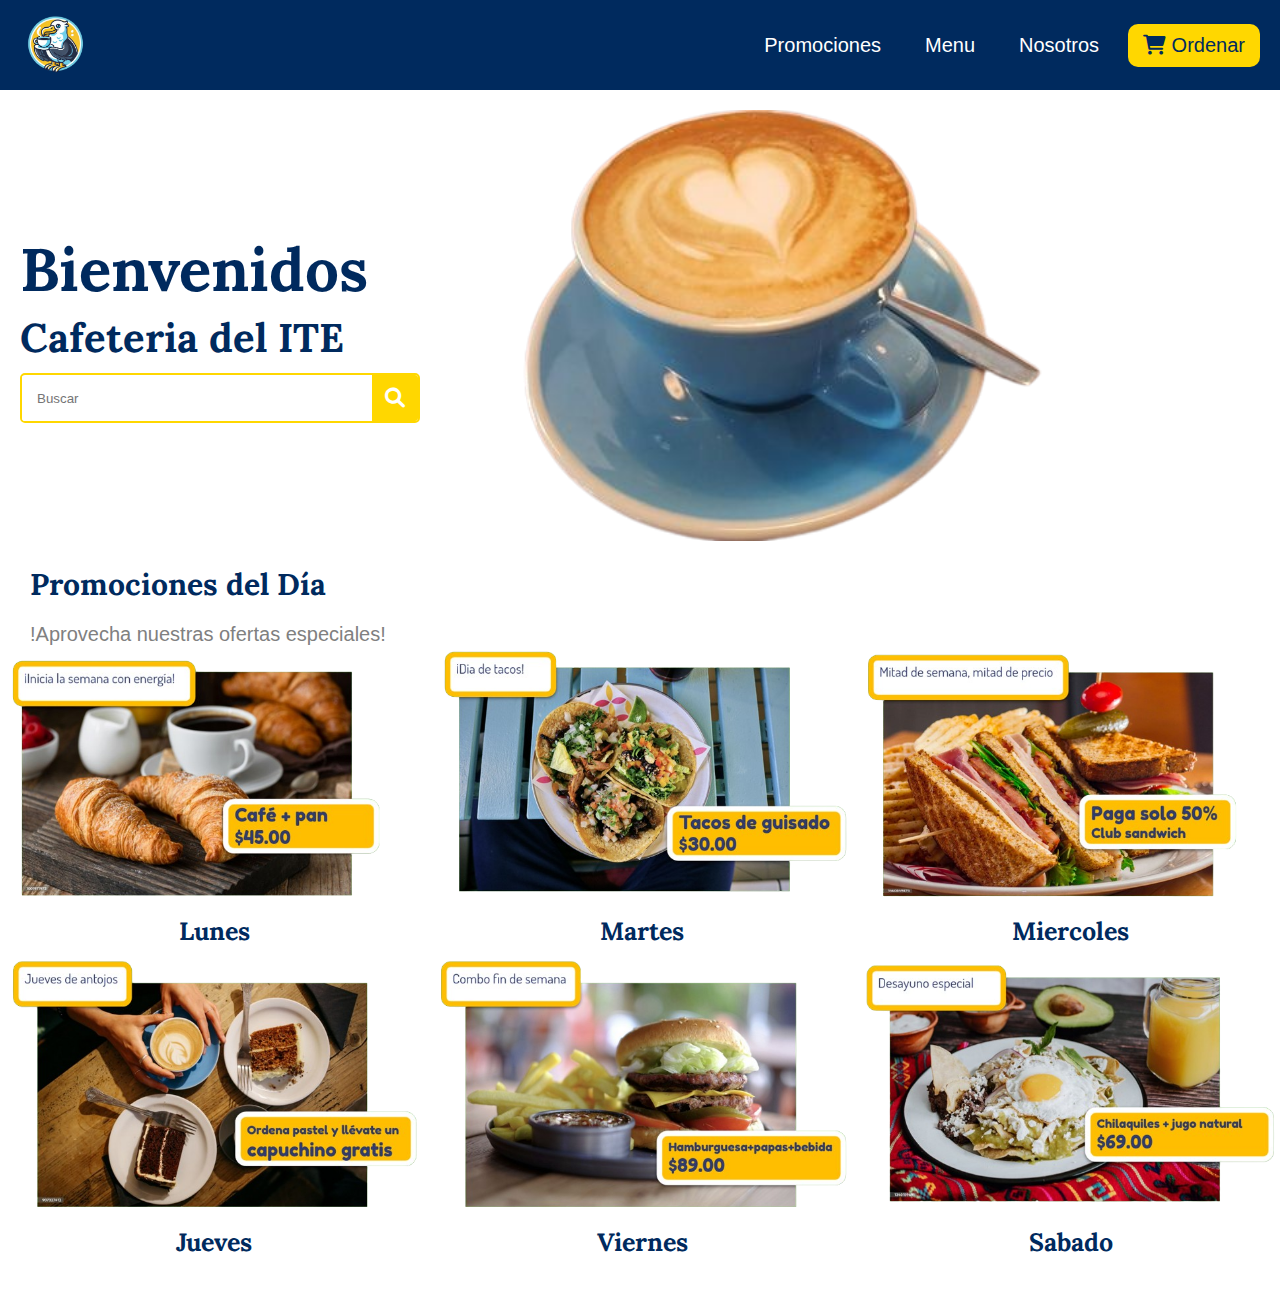
==== index.html @ 78a0d3eb "Correciones necesarias" ====
<!DOCTYPE html>
<html>
    <head>
        <meta charset="utf-8">
        <meta http-equiv="X-UA-Compatible" content="IE=edge">
        <title></title>
        <meta name="description" content="">
        <meta name="viewport" content="width=device-width, initial-scale=1">
        <link rel="stylesheet" href="main.css">
        <link rel="stylesheet" href="https://cdnjs.cloudflare.com/ajax/libs/font-awesome/6.0.0-beta3/css/all.min.css">
        <link rel="stylesheet" href="https://fonts.googleapis.com/css2?family=Lora:wght@400;700&display=swap">

    </head>
    <body>
        <header class="top_bar">
            <div class="logo">
                <img src="/assets/logo.png">
            </div>
            <nav class="top_buttons">
                <button type="button" onclick="location.href='index.html'">Promociones</button>
                <button type="button" onclick="location.href='menu.html'">Menu</button>
                <button type="button" onclick="location.href='nosotros.html'">Nosotros</button>
                <button type="button" id="button_order" onclick="location.href='ordenar.html'">
                    <i class="fas fa-shopping-cart"></i> Ordenar
                </button>
            </nav>
        </header>
        <main>
            <section class="home_section">
                <div class="text-and-search">
                    <h1>Bienvenidos</h1>
                    <h2>Cafeteria del ITE</h2>
            
                    <div class="search-container">
                        <input type="search" placeholder="Buscar">
                        <button class="search-icon">
                            <i class="fas fa-search"></i> 
                        </button>
                    </div>
                </div>
                <div class="home-image">
                    <img src="./assets/promociones/BienvenidosCafeITE.png" alt="Bienvenidos Café ITE">
                </div>
            </section>

            <section class="menu_promotions">
                <div class="description">
                    <h3> Promociones del Día</h3>
                    <p> !Aprovecha nuestras ofertas especiales!</p>
                </div>
                <section class="image-grid">
                    <figure>
                        <img src="/assets/promociones/lunes.png" alt="Imagen 1">
                        <figcaption>Lunes</figcaption>
                    </figure>
                    <figure>
                        <img src="/assets/promociones/Martes.png" alt="Imagen 2">
                        <figcaption>Martes</figcaption>
                    </figure>
                    <figure>
                        <img src="/assets/promociones/miercoles.png" alt="Imagen 3">
                        <figcaption>Miercoles</figcaption>
                    </figure>
                    <figure>
                        <img src="/assets/promociones/jueves.png" alt="Imagen 4">
                        <figcaption>Jueves</figcaption>
                    </figure>
                    <figure>
                        <img src="/assets/promociones/viernes.png" alt="Imagen 5">
                        <figcaption>Viernes</figcaption>
                    </figure>
                    <figure>
                        <img src="/assets/promociones/sabado.png" alt="Imagen 6">
                        <figcaption>Sabado</figcaption>
                    </figure>
                </section>
            </section>
        </main>   
    </body>
    
</html>
---- main.css ----
:root {
    --font-title: 'Lora', serif;
    --font-body: Arial, sans-serif;
    --amarillo: #FFD700;
    --azul: #002A5E;
}

* {
    margin: 0;
    padding: 0;
    box-sizing: border-box;
}

.top_bar {
    display: flex;
    align-items: center;
    padding: 10px, 20px;
    justify-content: space-between;
    background-color: var(--azul);
    padding: 10px 20px;
}

.logo {
    margin: 0;
    padding: 0;
}

.logo img {
    display: block;
    margin: 0;
    padding: 0;
    height: 70px;
}

.top_buttons button {
    background-color: transparent;
    color: white;
    border: none;
    font-family: var(--font-body);
    font-size: 20px;
    padding: 10px 15px;
    margin-left: 10px;
    cursor: pointer;
}

.top_buttons button:hover {
    background-color: var(--amarillo);
    color: var(--azul);
    border-radius: 10px;
}

#button_order {
    background-color: var(--amarillo);
    border-radius: 10px;
    color: var(--azul);
}


.home_section {
    display: flex;
    align-items: center; 
    justify-content: center; 
    height: auto; 
    padding: 20px;
}

.text-and-search {
    display: flex;
    font-family: var(--font-title);
    flex-direction: column; 
    align-items: flex-start; 
    margin-right: 20px; 
}

.text-and-search h1 {
    font-size: 60px;
    margin-bottom: 5px;
    color: var(--azul);
}

.text-and-search h2 {
    font-size: 40px;
    margin-bottom: 10px; 
    color: var(--azul);
}

.search-container {
    display: flex;
    align-items: center;
    border: 2px solid #ccc;
    border-color: var(--amarillo);
    border-radius: 5px;
    overflow: hidden;
    width: 400px; 
}

.search-container input[type="search"] {
    border: none;
    outline: none;
    padding: 15px;
    flex-grow: 1; 
}

.search-container button.search-icon {
    background-color: var(--amarillo); 
    border: none;
    border-radius: 0;
    padding: 13px;
    cursor: pointer;
    display: flex;
    align-items: center; 
    justify-content: center; 
}

.search-container button.search-icon i {
    color: white; 
    font-size: 20px; 
}

.home-image img {
    max-width: 100%; 
    height: auto;
    width: 1000px; 
}

.description { 
    margin-left: 30px;
}


.description h3 { 
    font-family: var(--font-title);
    color: var(--azul);
    font-size: 30px;
}
.description p { 
    color: gray;
    margin-top: 20px;
    font-family: var(--font-body);
    font-size: 20px;
}

.image-grid {
    display: grid;
    grid-template-columns: repeat(3, 2fr); 
    gap: 10px; 
    padding-left: 5px; 
    padding-bottom: 50px;
}

.image-grid img {
    width: 100%; 
    height: auto; 
    
}


.image-grid figcaption {
    font-family: var(--font-title);
    font-size: 25px;
    color: var(--azul);
    font-weight: bold;
    margin-top: 5px; 
    text-align: center; 
}
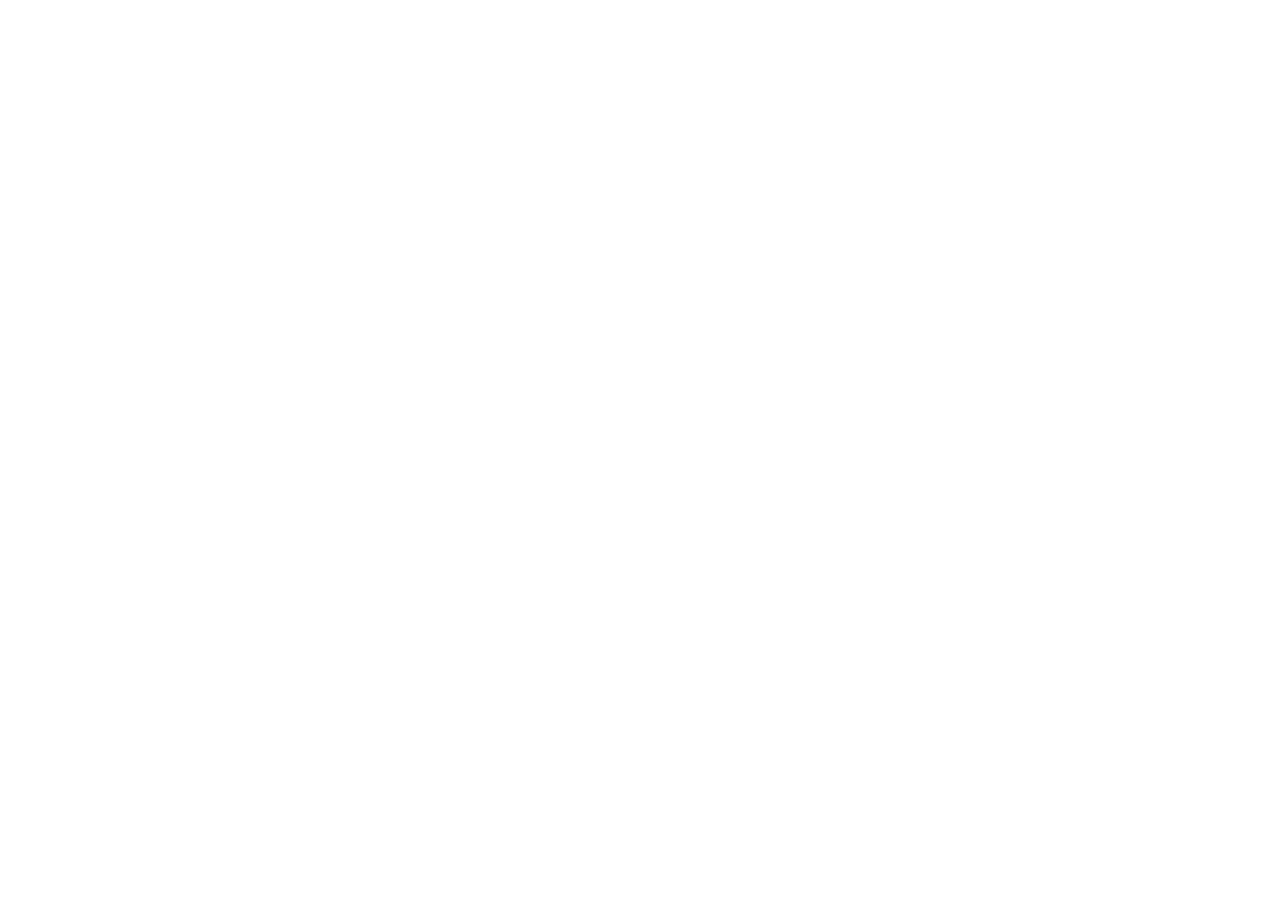
==== commit e8270090: "pantalla de contactanos, promociones," ====
--- a/index.html
+++ b/index.html
@@ -1,81 +1,11 @@
 <!DOCTYPE html>
-<html>
-    <head>
-        <meta charset="utf-8">
-        <meta http-equiv="X-UA-Compatible" content="IE=edge">
-        <title></title>
-        <meta name="description" content="">
-        <meta name="viewport" content="width=device-width, initial-scale=1">
-        <link rel="stylesheet" href="main.css">
-        <link rel="stylesheet" href="https://cdnjs.cloudflare.com/ajax/libs/font-awesome/6.0.0-beta3/css/all.min.css">
-        <link rel="stylesheet" href="https://fonts.googleapis.com/css2?family=Lora:wght@400;700&display=swap">
-
-    </head>
-    <body>
-        <header class="top_bar">
-            <div class="logo">
-                <img src="/assets/logo.png">
-            </div>
-            <nav class="top_buttons">
-                <button type="button" onclick="location.href='index.html'">Promociones</button>
-                <button type="button" onclick="location.href='menu.html'">Menu</button>
-                <button type="button" onclick="location.href='nosotros.html'">Nosotros</button>
-                <button type="button" id="button_order" onclick="location.href='ordenar.html'">
-                    <i class="fas fa-shopping-cart"></i> Ordenar
-                </button>
-            </nav>
-        </header>
-        <main>
-            <section class="home_section">
-                <div class="text-and-search">
-                    <h1>Bienvenidos</h1>
-                    <h2>Cafeteria del ITE</h2>
-            
-                    <div class="search-container">
-                        <input type="search" placeholder="Buscar">
-                        <button class="search-icon">
-                            <i class="fas fa-search"></i> 
-                        </button>
-                    </div>
-                </div>
-                <div class="home-image">
-                    <img src="./assets/promociones/BienvenidosCafeITE.png" alt="Bienvenidos Café ITE">
-                </div>
-            </section>
-
-            <section class="menu_promotions">
-                <div class="description">
-                    <h3> Promociones del Día</h3>
-                    <p> !Aprovecha nuestras ofertas especiales!</p>
-                </div>
-                <section class="image-grid">
-                    <figure>
-                        <img src="/assets/promociones/lunes.png" alt="Imagen 1">
-                        <figcaption>Lunes</figcaption>
-                    </figure>
-                    <figure>
-                        <img src="/assets/promociones/Martes.png" alt="Imagen 2">
-                        <figcaption>Martes</figcaption>
-                    </figure>
-                    <figure>
-                        <img src="/assets/promociones/miercoles.png" alt="Imagen 3">
-                        <figcaption>Miercoles</figcaption>
-                    </figure>
-                    <figure>
-                        <img src="/assets/promociones/jueves.png" alt="Imagen 4">
-                        <figcaption>Jueves</figcaption>
-                    </figure>
-                    <figure>
-                        <img src="/assets/promociones/viernes.png" alt="Imagen 5">
-                        <figcaption>Viernes</figcaption>
-                    </figure>
-                    <figure>
-                        <img src="/assets/promociones/sabado.png" alt="Imagen 6">
-                        <figcaption>Sabado</figcaption>
-                    </figure>
-                </section>
-            </section>
-        </main>   
-    </body>
+<html lang="en">
+<head>
+    <meta charset="UTF-8">
+    <meta name="viewport" content="width=device-width, initial-scale=1.0">
+    <title>Cafeteria</title>
+</head>
+<body>
     
+</body>
 </html>